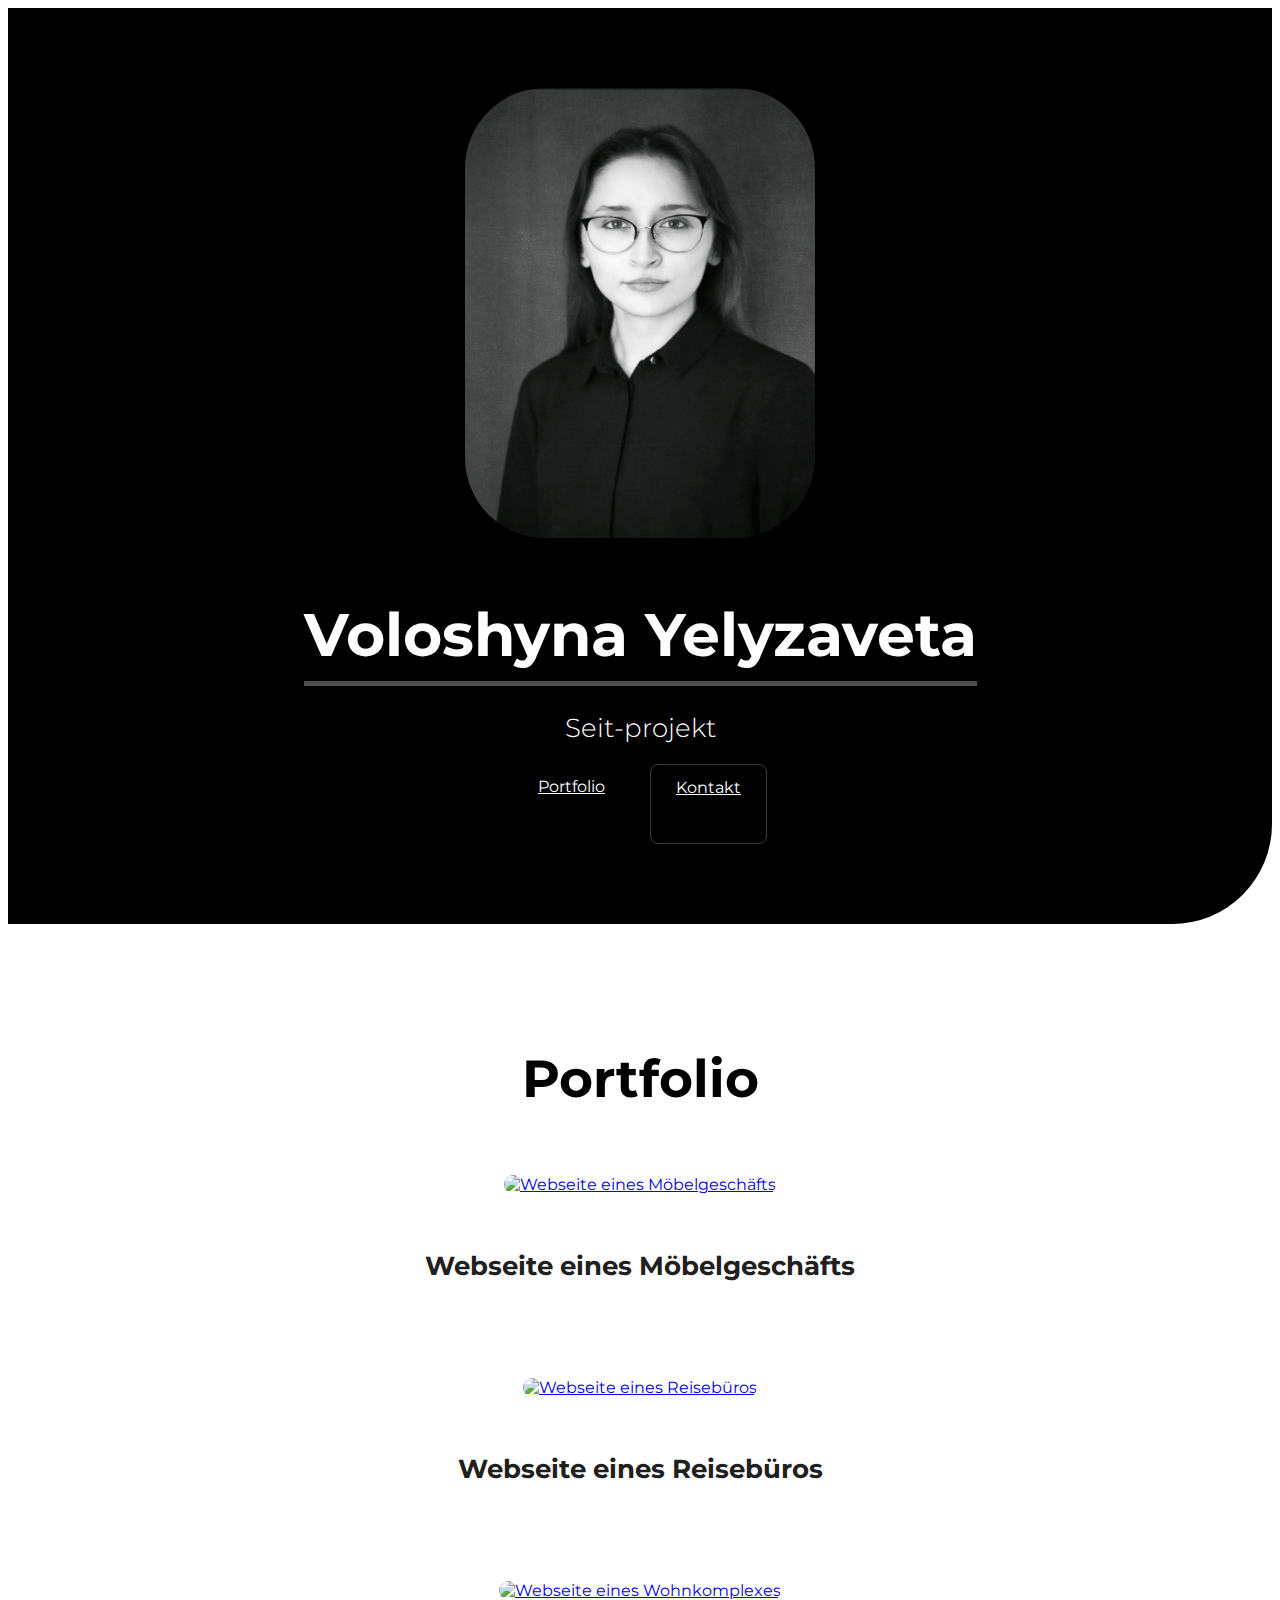
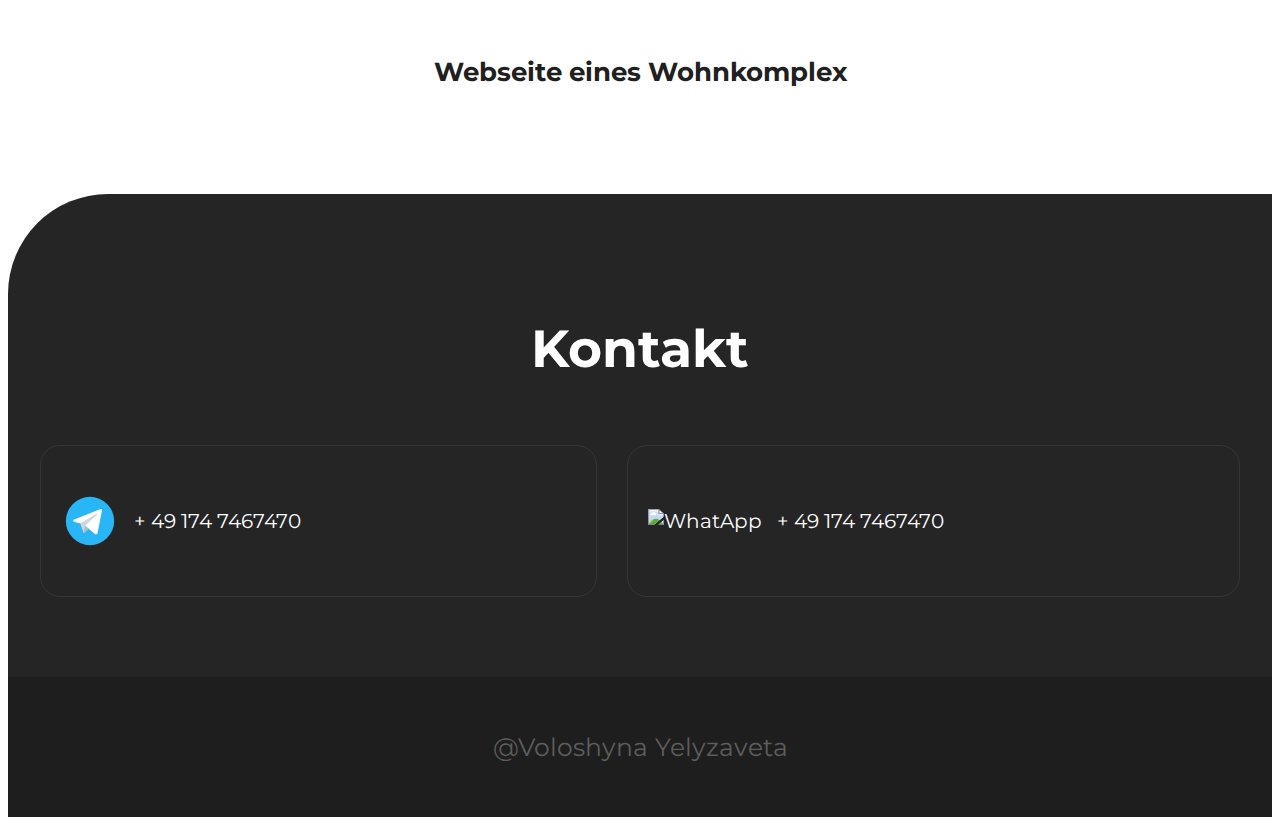
==== index.html @ 9cc2572c "add" ====
<!DOCTYPE html>
<html lang="de">
<head>
    <meta charset="UTF-8">
    <meta name="viewport" content="width=device-width, initial-scale=1.0">
    <title>Portfolio</title>
    <link rel="stylesheet" href="./css/reset.css">
    <link rel="stylesheet" href="./css/main.css">
    <link rel="stylesheet" href="./css/media.css">

    <link rel="icon" type="image/x-icon" href="./img/favicons/favicon.svg">
    <link rel="apple-touch-icon" sizes="180x180" href="./img/favicons/apple-touch-icon.png">

</head>
<body>
    <header class="header">
        <div class="container">
            </div>
            <video class="header-video" autoplay muted loop>
                <source type="video/mp4" src="./img/portfolio/video/3v254066-hd_1280_720_25fps.mp4"></video>

            <div class="header-row">
                
                <img src="./img/meinFoto.jpg" srcset="./img/photo@2x.jpg 2x" alt="photo" class="header-img" width="350px" height="450px">

                <div class="header-detalis">
                    <h3 class="header-title">Voloshyna Yelyzaveta</h3>
                    <div class="stripe"></div>
                    <p class="header-text">Seit-projekt</p>
                    <div class="header-btns">
                        <a href="#portfolio" class="btn">Portfolio</a>
                        <a href="#contacts" class="btn-outline">Kontakt</a>
                    </div>
                </div>

            </div>
        </div>
    </header>

    <main>

        <section class="portfolio" id="portfolio">
            <div class="contain">
                <h2 class="portfolio-title">Portfolio</h2>

                <div class="projects">
                    <article class="project-item" id="open-modal">
                        <a href="#">
                            <img src="./img/portfolio/portfolio/project-01.jpg" srcset="./img/portfolio/project-01@2x.jpg 2x" alt="Webseite eines Möbelgeschäfts" class="projects-img">
                        </a>
                        <h3 class="project-title">
                            <a href="#" >Webseite eines Möbelgeschäfts</a>
                        </h3>
                    </article>
                    <div id="modal" class="modal">
                        <div class="modal-content">
                            <span class="close">&times;</span>
                            <img src="./img/portfolio/projects/project-panto-full@2x.jpg" srcset="./img/portfolio/project-01@2x.jpg 2x" alt="Webseite eines Möbelgeschäfts" class="modal-img">
                        </div>
                    </div>
    
                    <article class="project-item" id="open-modal2">
                        <a href="#">
                            <img src="./img/portfolio/portfolio/project-02.jpg" srcset="./img/portfolio/project-02@2x.jpg 2x" alt="Webseite eines Reisebüros" class="projects-img">
                        </a>
                        <h3 class="project-title"><a href="#">Webseite eines Reisebüros</a></h3>
                    </article>
                    <div id="modal2" class="modal" >
                        <div class="modal-content">
                            <span id="close2" class="close">&times;</span>
                            <img src="./img/portfolio/projects/project-go-travel@2x.jpg" srcset="./img/portfolio/project-01@2x.jpg 2x" alt="Webseite eines Möbelgeschäfts" class="modal-img">
                        </div>
                    </div>

                    <article class="project-item" id="open-modal3">
                        <a href="#">
                            <img src="./img/portfolio/portfolio/project-03.jpg" srcset="./img/portfolio/project-03@2x.jpg 2x" alt="Webseite eines Wohnkomplexes" class="projects-img">
                        </a>
                        <h3 class="project-title"><a href="#">Webseite eines Wohnkomplex</a></h3>
                    </article>
                    <div id="modal3" class="modal" >
                        <div class="modal-content">
                            <span id="close3" class="close">&times;</span>
                            <img src="./img/portfolio/projects/project-lofthouse@2x.jpg" srcset="./img/portfolio/project-01@2x.jpg 2x" alt="Webseite eines Möbelgeschäfts" class="modal-img">
                        </div>
                    </div>


                </div>
            </div>
        </section>
        <section class="contacts" id="contacts">
            <div class="container">
               <h2 class="contacts-title">Kontakt</h2>
               <div class="messengers">
                    <div class="messenger">
                        <img src="./img/portfolio/icons/telegram.svg" alt="Telegram" width="58px" height="58px">
                        + 49 174 7467470
                    </div>
                    <div class="messenger">
                        <img src="./img/portfolio/icons/whatsapp.svg" alt="WhatApp">
                        + 49 174 7467470
                    </div>
               </div>
            </div>
        </section>
    </main>

    <footer class="footer">
        <div class="container">
            <div class="footer-inner">
                <p> @Voloshyna Yelyzaveta <br></p>
            </div>
        </div>
    </footer>
    <script src="/js/main.js"></script>
    <script src="/js/modal2.js"></script>
    <script src="/js/modal3.js"></script>
</body>
</html>
---- css/main.css ----
@import url('https://fonts.googleapis.com/css2?family=Montserrat:ital,wght@0,100..900;1,100..900&display=swap');

/* Base */


html {
    scroll-behavior: smooth;
}


body {
    font-family: "Montserrat", serif;
    font-optical-sizing: auto;
    font-weight: 400;
    font-style: normal;
}


.none {
    display: none !important;
}

.container {
    max-width: 1200px;
    margin: 0 auto;
    padding: 0 15px;
}

/* Header */
.header {
    position: relative;
    overflow: hidden;
    padding-top: 80px;
    padding-bottom: 80px;
    border-bottom-right-radius: 100px;
  /*background: #252525 linear-gradient(158deg, #2f2f2f 0%, #202020 100%); */
    background-color:black;
    color: #fff;
    
}
.header .container {
    position: relative;
    z-index: 9;
}

.header-video {
    position: absolute;
    left: 0;
    top: 0;
    width: 100%;
    height: 100%;
    object-fit: cover;
    object-position: center;
    border-bottom-right-radius: 100px;
    opacity: 0.3;
}


.header-row {
    display: flex;
    flex-direction: column; /* Изменено с row на column для центрирования содержимого */
    align-items: center;
    column-gap: 60px;
}

.header-img {
    border-radius: 80px;
    z-index: 100; /* картинка будет на верху всех остальных картинок */
        opacity: 1.0;
}

.header-title {
    margin-bottom: 10px;
    font-weight: 700;
    font-size: 60px;
    text-align: center; /* Центрирование заголовка */
    
}
.stripe {
    width: 100%; /* Полоска будет занимать всю ширину страницы */
    height: 5px; /* Высота полоски */
    background-color: white; /* Синий цвет полоски */
    margin: 10px 0; /* Отступы сверху и снизу */
    z-index: 101;
    opacity: 0.3;
    
  }

.header-text {
    margin-bottom: 20px;
    font-size: 26px;
    font-weight: 300;
    text-align: center; /* Центрирование текста */
}

.header-btns {
    display: flex;
    justify-content: center; /* Центрирование кнопок */
    gap: 20px;
}

.btn {
    height: 48px;
    padding: 15px 25px;
    background-color: black;
    border-radius: 8px;
    color: #fff;
    line-height: 1;
    transition: all 0.2s ease-in;
    cursor: pointer;
    z-index: 101;
}

.btn:hover {
    background-color: #1782cf;
}

.btn-outline {
    background-color: black;
    height: 48px;
    padding: 15px 25px;
    border: 1px solid #3b3b3b;
    border-radius: 8px;
    color: #fff;
    line-height: 1;
    transition: all 0.2s ease-in;
    cursor: pointer;
    z-index: 101;
}

.btn-outline:hover {
     background-color: #1782cf;
}

/* Portfolio */

.portfolio {
    padding: 80px 0;
}

.portfolio-title {
    margin-bottom: 65px;
    font-size: 52px;
    font-weight: 700;
    text-align: center;
    
}

.projects {
    display: flex;
    flex-direction: column;
    row-gap: 70px;
    align-items: center;
    text-align: center;
}

.projects-img {
    margin-bottom: 30px;
    border-radius: 30px;

    transition: opacity 0.2s ease-in;


}

.projects-img:hover {
    opacity: 0.8;
}

.project-title {
    font-size: 26px;
}

.project-title a {
    color: #202020;
    text-decoration: none;
    font-size: 26px;
}

/* Kontakts */


.contacts{
    padding: 80px 0;
    background-color: #252525;
    border-top-left-radius: 100px;
    color: white;
}


.contacts-title{
    margin-bottom: 65px;
    font-size: 52px;
    font-weight: 700;
    text-align: center;

}


.messengers {
    display: flex;
    flex-wrap: wrap;
    column-gap: 30px;
    row-gap: 30px;

}

.messenger {
    flex-grow: 1;
    display: flex;
    column-gap: 15px;
    align-items: center;
    padding: 46px 20px;
    border-radius: 20px;
    border: 1px solid #363636;
    color: #fff;
    font-size: 20px;
    cursor: pointer; 
    transition:background-color 0.2s ease-in;
}
.messenger:hover {

    background-color: #1e1e1e;
}

/* Footer*/

.footer {
    padding: 30px 0;
    background-color: #1E1E1E;

    color: #5d5d5d;
}

.footer a {
    color: #5886A8;
}

.footer-inner {
    font-size: 25px;
    text-align: center;
}
.footer-inner p + p {
    margin-top: 15px;
}

/* Inner Page */

.inner-page {
    padding: 80px 0 40px;
}

.inner-page-detalis {
    display: flex;
    flex-direction: column;
    row-gap: 25px;
    align-items: center;

    margin-bottom: 40px;
    text-align: center;



}


.inner-page-title {
    font-size: 52px;
    font-weight: 700;
}

.inner-page-text {
    max-width: 570px;

    display: flex;
    flex-direction: column;
    row-gap: 25px;


    color: #555555;
    line-height: 1.5;
}

.inner-page-Link {
    color: #000;
}

.inner-page-Link a {
    color: #000;
    text-decoration: underline;
}
.inner-page-img {
    display: block;
    margin: 0 auto;
    margin-bottom: 40px;
}

.inner-page-backlink {
    max-width: 700px;
    margin: 0 auto;
    padding: 30px;


    display: flex;
    column-gap: 10px;
    align-items: center;
    justify-content: center;


    background-color: #f1f1f1;
    text-align: center;
    color: #000;

    transition: all 0.2s ease-in;

}

.inner-page-backlink:hover {
    background-color: #9c9595;
}




.modal {
    display: none; 
    position: fixed;
    z-index: 1000;
    left: 0;
    top: 0;
    width: 100%;
    height: 100%;
    background-color: rgba(0, 0, 0, 0); 
    justify-content: center;
    align-items: flex-start;
    overflow-y: auto;
    padding: 20px;
    opacity: 0; 
    transform: scale(0.95); 
    transition: opacity 0.8s ease, background-color 0.8s ease, transform 0.8s ease; 
}

.modal.show {
    display: flex; 
    background-color: rgba(0, 0, 0, 0.8); 
    opacity: 1; 
    transform: scale(1);
}

.modal-content {
    position: relative;
    background-color: white;
    border-radius: 8px;
    max-width: 90%;
    padding: 10px;
    display: flex;
    justify-content: center;
}

.modal-content img {

    width: auto;
    object-fit: contain; 
}

.close {
    position: absolute;
    top: 10px;
    right: 10px;
    font-size: 45px;
    color: white;
    cursor: pointer;
    border: 1px solid white;
    width: 36px;
    height: 36px;
    display: flex;
    justify-content: center;
    align-items: center;
    border-radius: 8px;
    transition: all 0.2s ease-in;
}

.close:hover {
    background-color: #1782cf;
}
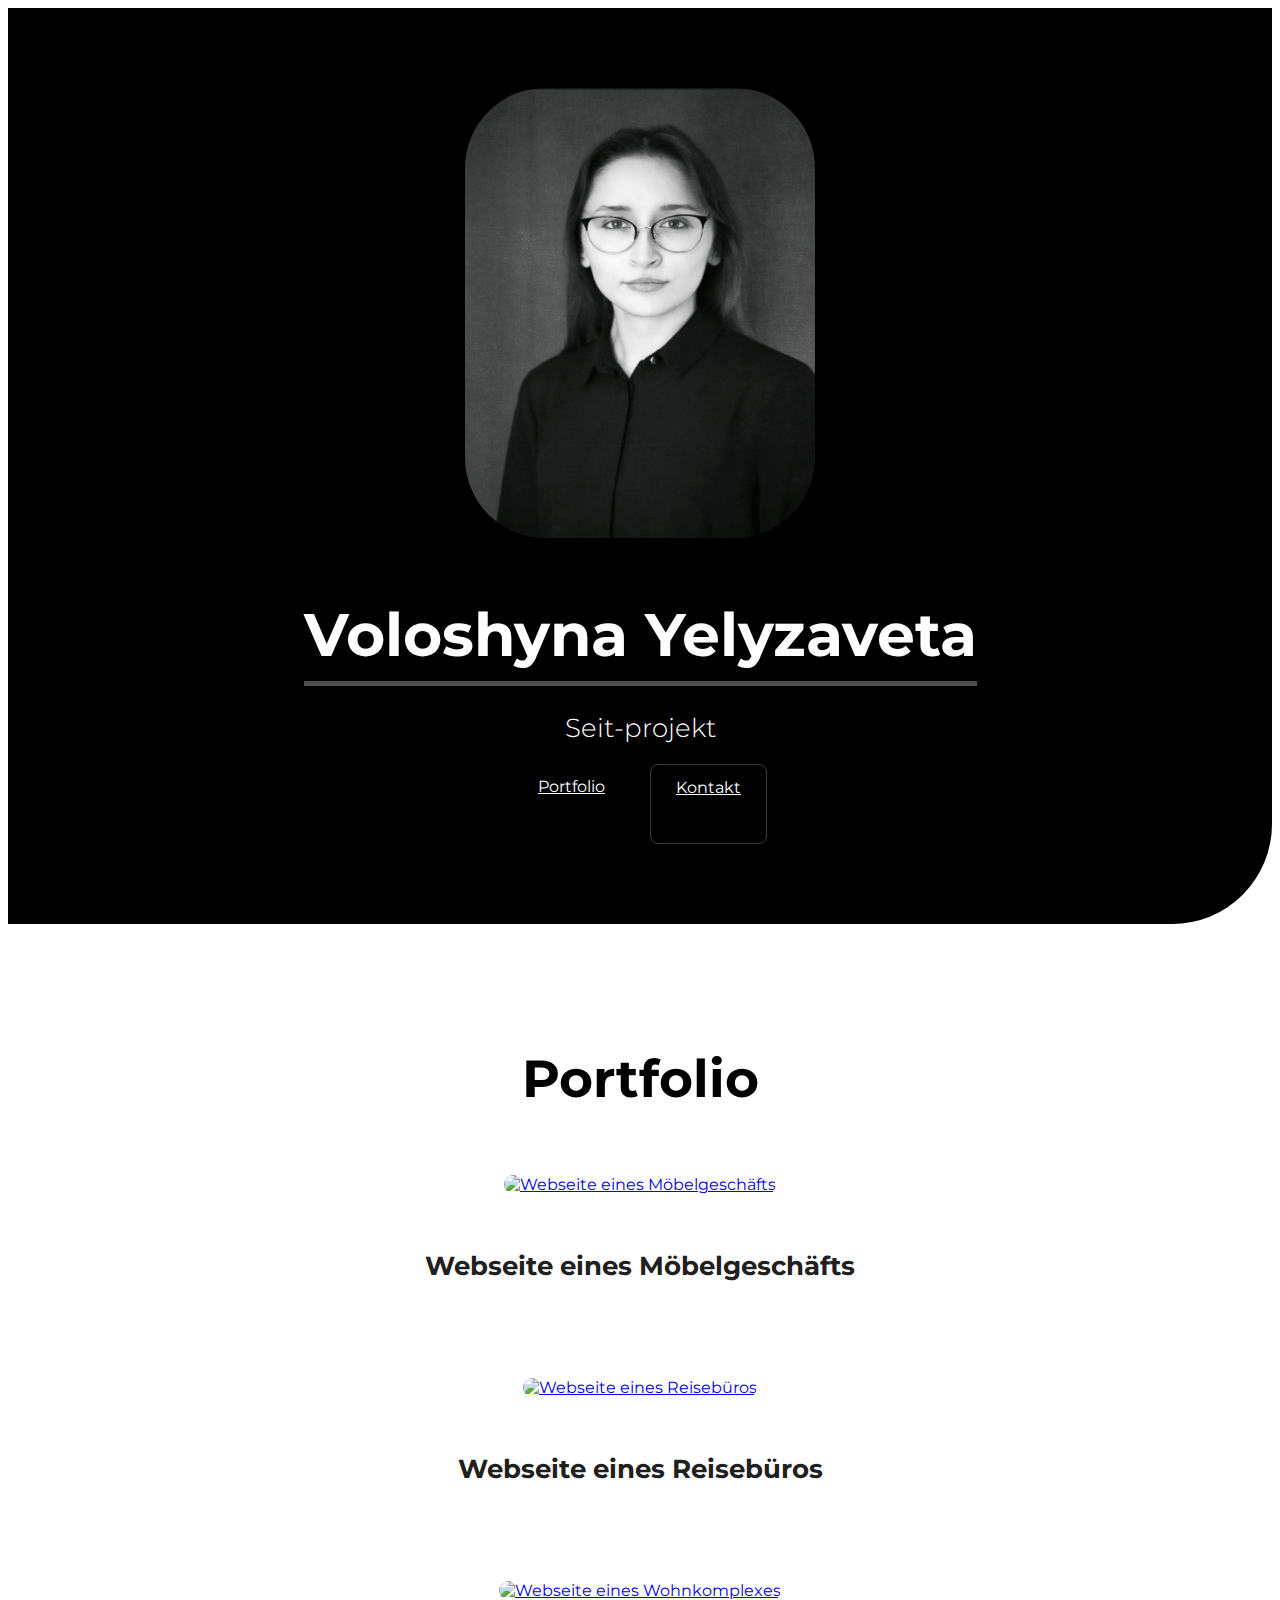
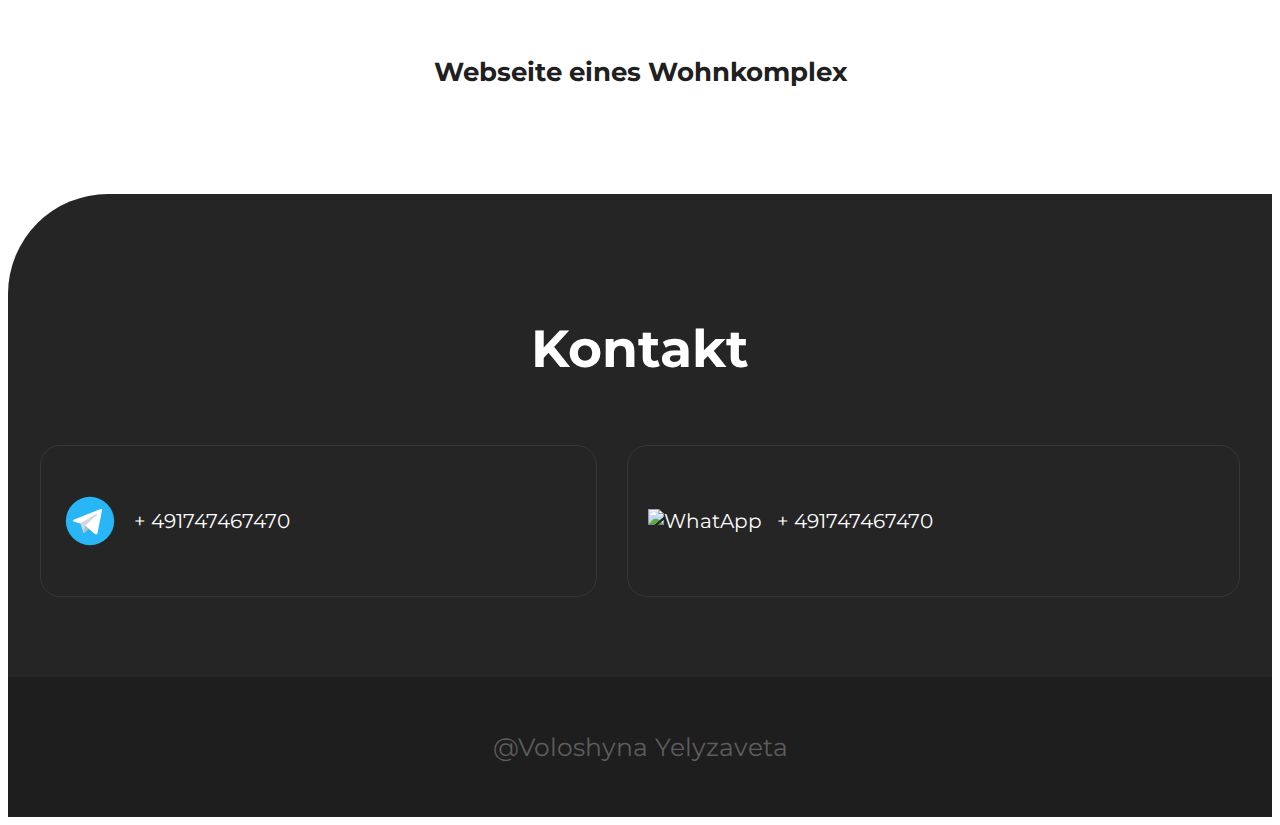
==== commit a3d157fc: "add" ====
--- a/index.html
+++ b/index.html
@@ -95,11 +95,11 @@
                <div class="messengers">
                     <div class="messenger">
                         <img src="./img/portfolio/icons/telegram.svg" alt="Telegram" width="58px" height="58px">
-                        + 49 174 7467470
+                        + 491747467470
                     </div>
                     <div class="messenger">
                         <img src="./img/portfolio/icons/whatsapp.svg" alt="WhatApp">
-                        + 49 174 7467470
+                        + 491747467470
                     </div>
                </div>
             </div>
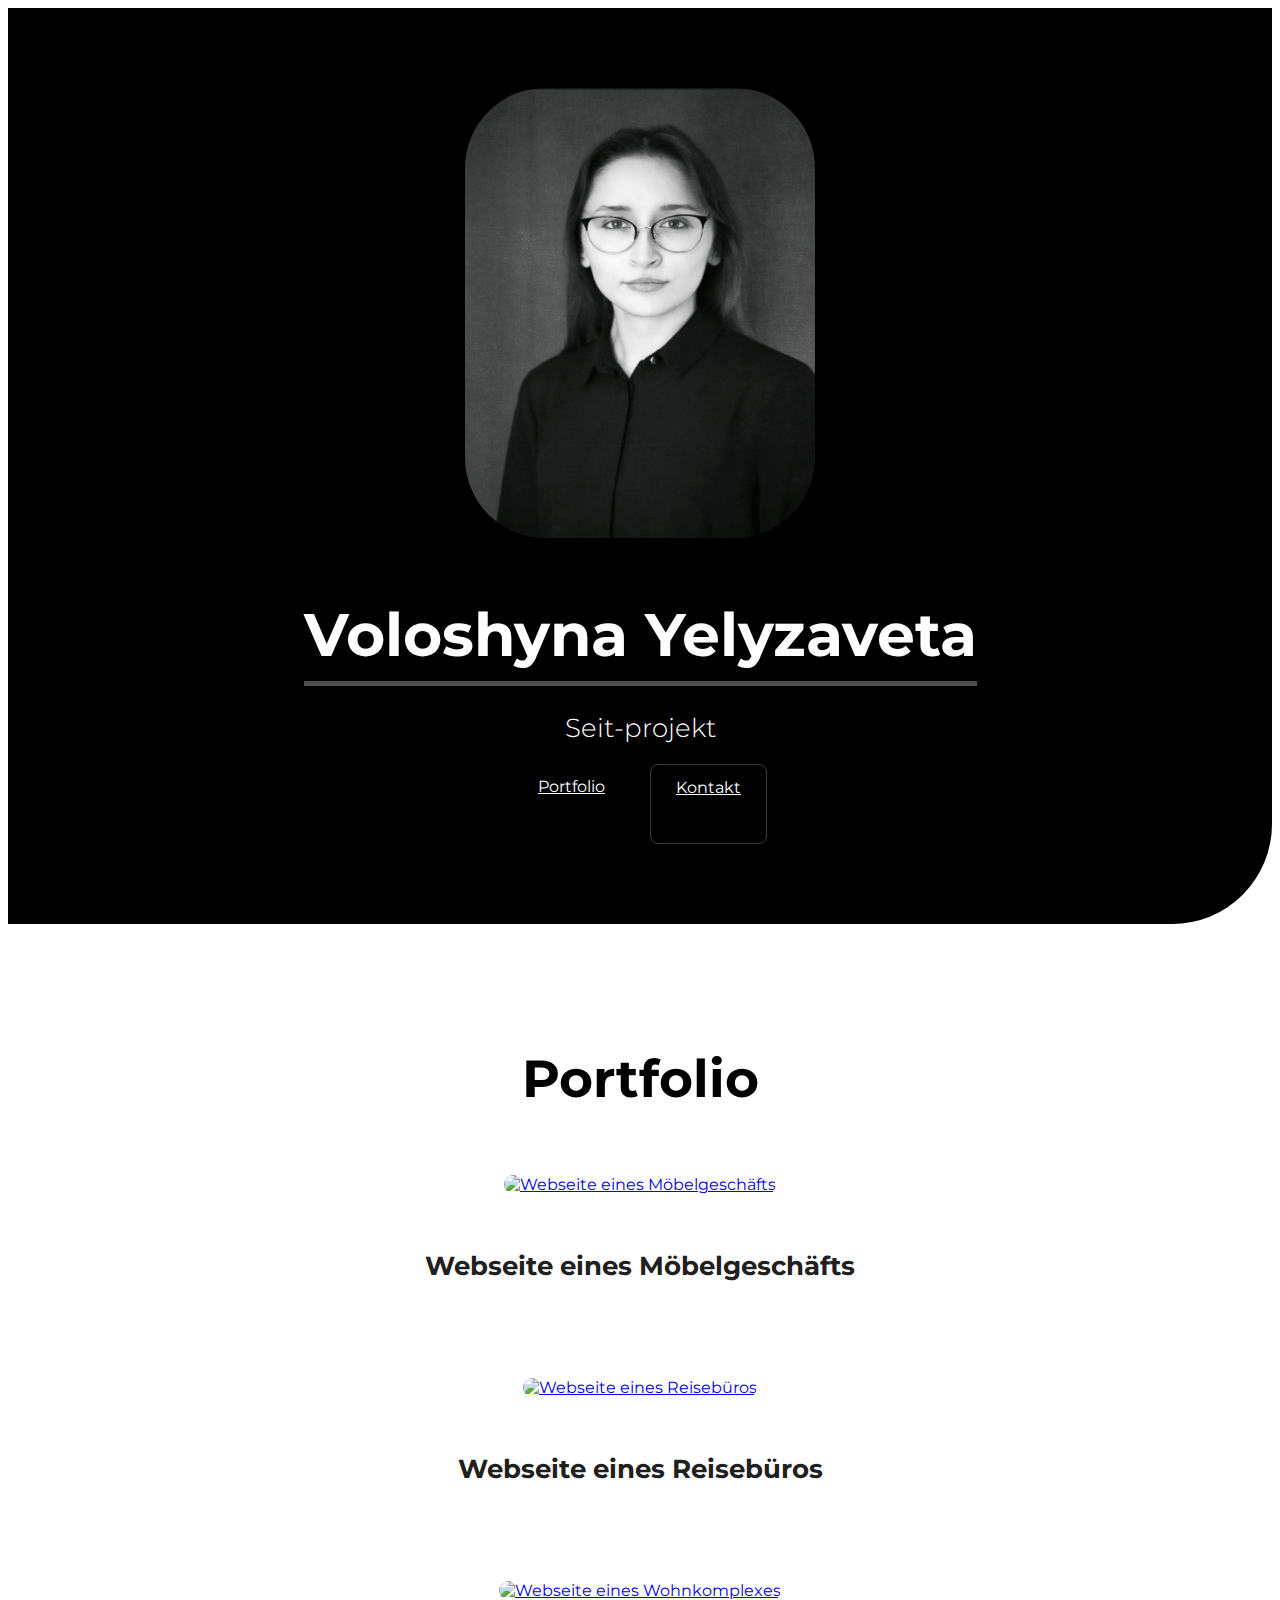
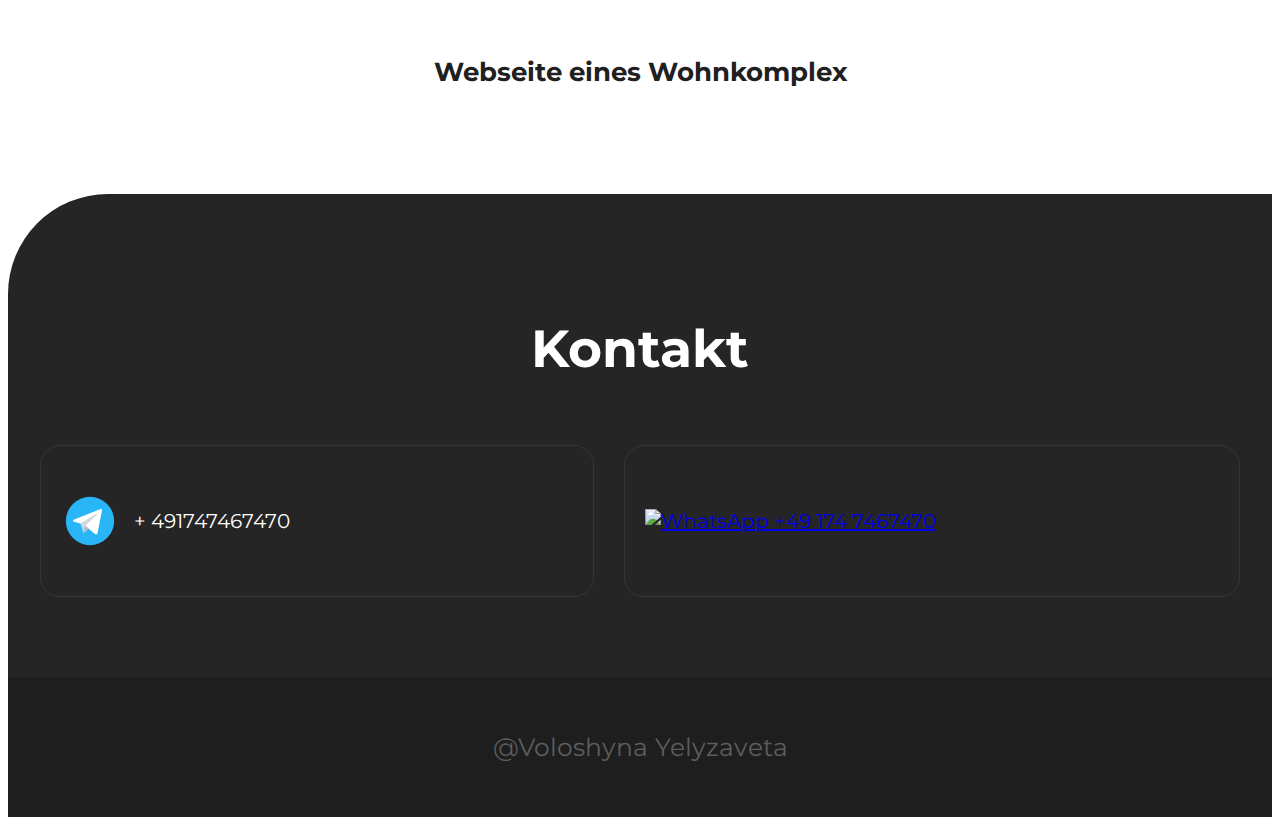
==== commit 16409d4c: "add" ====
--- a/index.html
+++ b/index.html
@@ -98,9 +98,13 @@
                         + 491747467470
                     </div>
                     <div class="messenger">
-                        <img src="./img/portfolio/icons/whatsapp.svg" alt="WhatApp">
-                        + 491747467470
+                        <a href="https://wa.me/491747467470" target="_blank">
+                            <img src="./img/portfolio/icons/whatsapp.svg" alt="WhatsApp">
+                            +49 174 7467470
+                        </a>
                     </div>
+                    
+            
                </div>
             </div>
         </section>
@@ -113,8 +117,8 @@
             </div>
         </div>
     </footer>
-    <script src="/js/main.js"></script>
-    <script src="/js/modal2.js"></script>
-    <script src="/js/modal3.js"></script>
+    <script src="./js/main.js"></script>
+    <script src="js/modal2.js"></script>
+    <script src="./js/modal3.js"></script>
 </body>
 </html>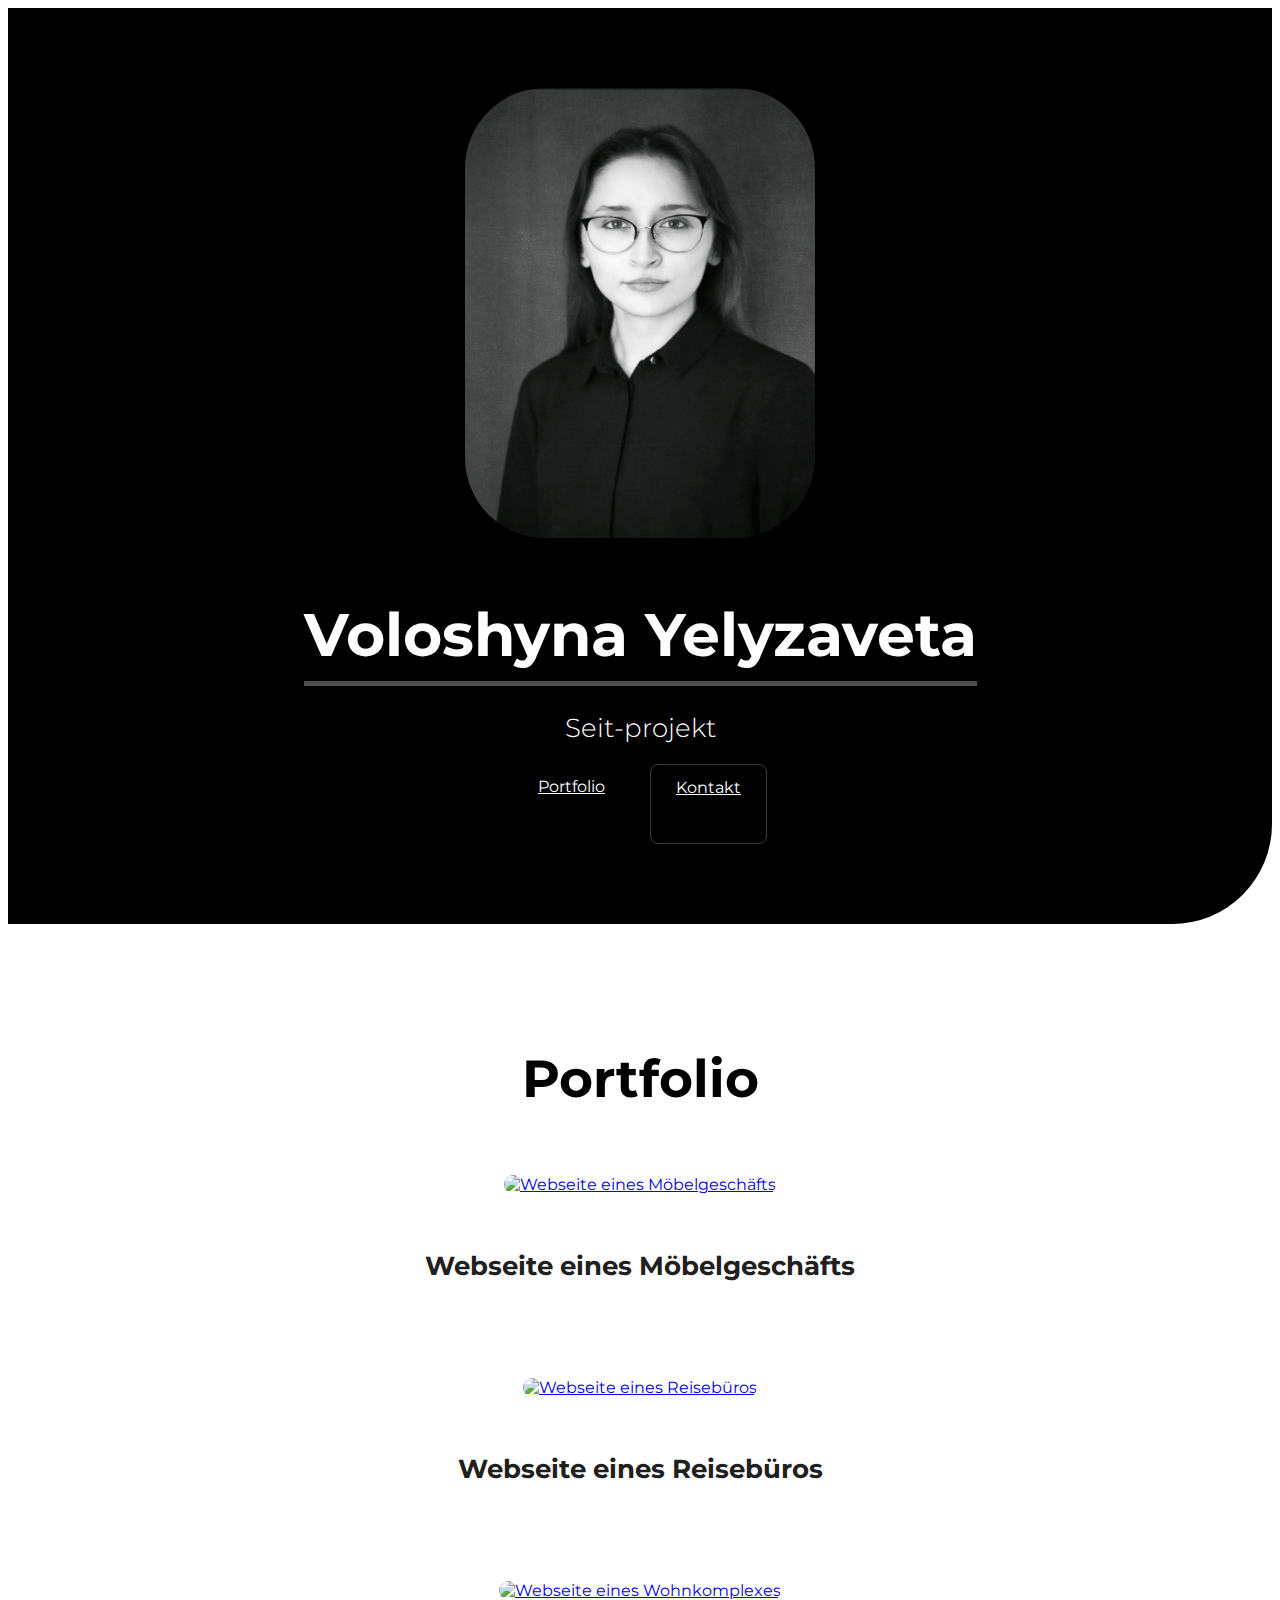
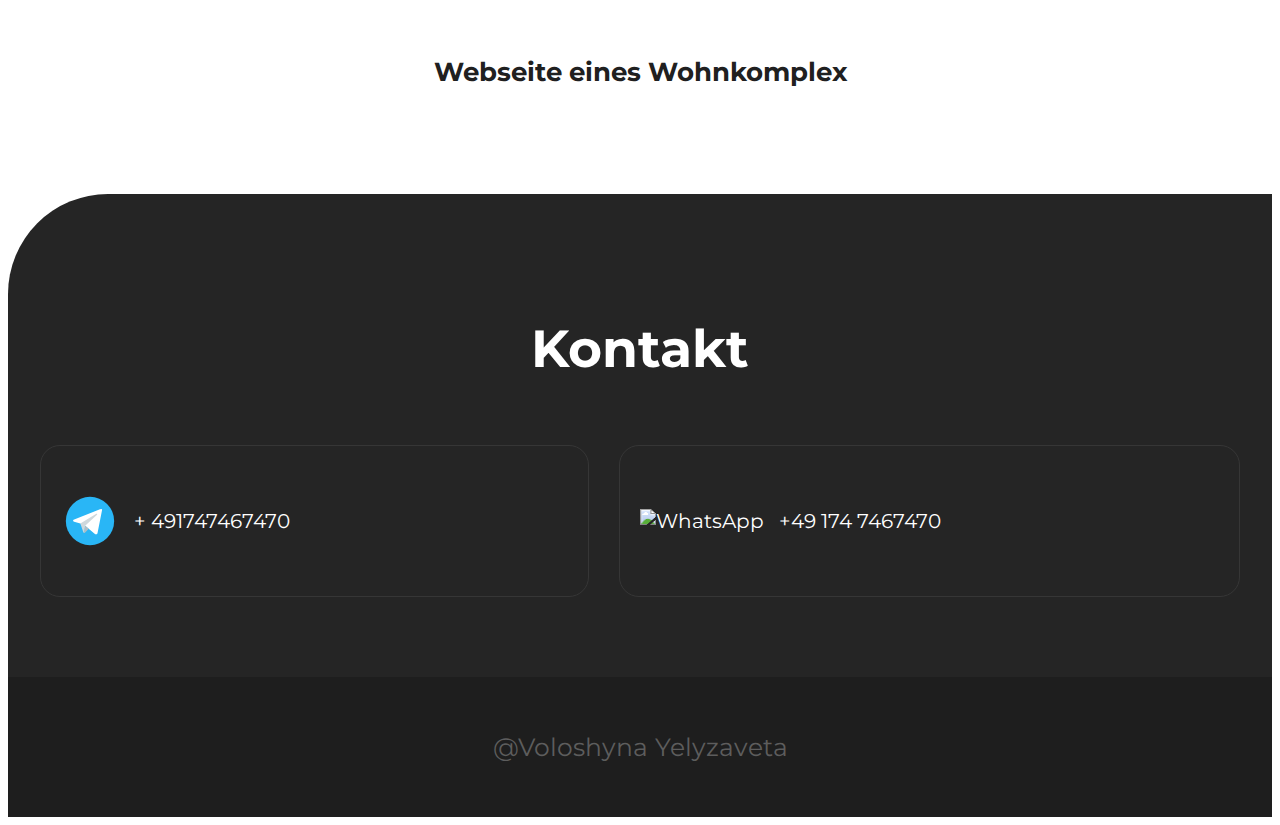
==== commit ec9d9e95: "add" ====
--- a/index.html
+++ b/index.html
@@ -98,7 +98,6 @@
                         + 491747467470
                     </div>
                     <div class="messenger">
-                        <a href="https://wa.me/491747467470" target="_blank">
                             <img src="./img/portfolio/icons/whatsapp.svg" alt="WhatsApp">
                             +49 174 7467470
                         </a>
--- a/css/main.css
+++ b/css/main.css
@@ -220,7 +220,7 @@
 }
 .messenger:hover {
 
-    background-color: #1e1e1e;
+    background-color:#1E1E1E;
 }
 
 /* Footer*/
